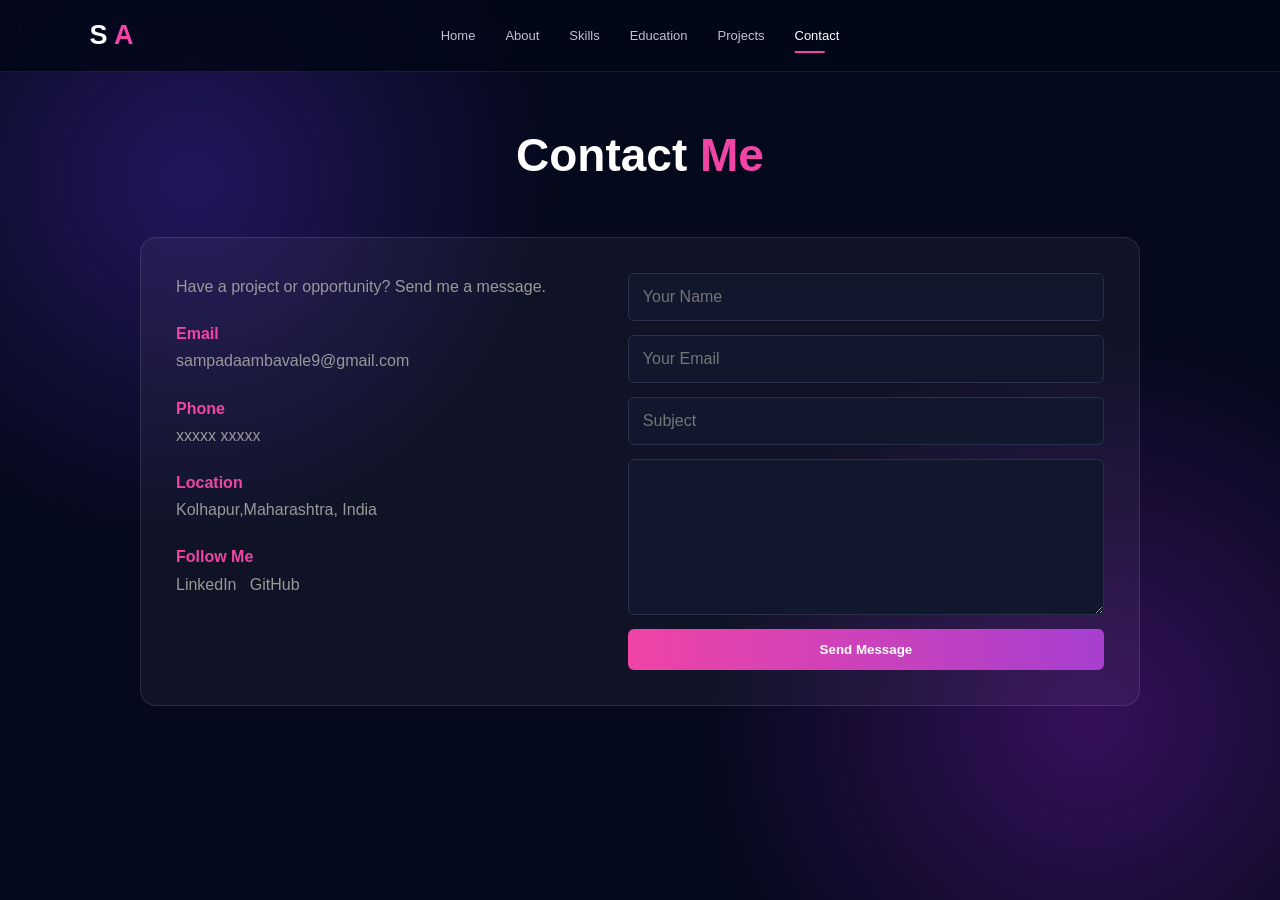
==== contact.html @ bd897bbc "Add files via upload" ====
<!DOCTYPE html>
<html lang="en">
<head>

    <meta charset="UTF-8">

    <meta name="viewport"
          content="width=device-width, initial-scale=1.0">

    <title>Contact | Sampada Ambavale</title>

    <link rel="stylesheet" href="style.css">

</head>

<body>

<header>

    <a href="home.html" class="logo">
        S<span> A</span>
    </a>

    <nav>

        <a href="home.html">Home</a>
        <a href="about.html">About</a>
        <a href="skills.html"> Skills</a>
		<a href="education.html"> Education </a>
        <a href="project.html"> Projects</a>
         <a href="contact.html"class="active">
            Contact
        </a>

    </nav>

</header>

<section class="page">
    <div class="title">

        <h1>
            Contact <span>Me</span>
        </h1>

    </div>

    <div class="contact-card">


        <div class="contact-info">

            <p>
                Have a project or opportunity?
                Send me a message.
            </p>

            <p>
                <b>Email</b><br>
                sampadaambavale9@gmail.com
            </p>


            <p>
                <b>Phone</b><br>
                xxxxx xxxxx
            </p>


            <p>
                <b>Location</b><br>
                Kolhapur,Maharashtra, India
            </p>

            <p>
                <b>Follow Me</b><br>
                LinkedIn &nbsp;
                GitHub
            </p>

        </div>

        <form>

            <input
                type="text"
                placeholder="Your Name"
                required
            >

            <input
                type="email"
                placeholder="Your Email"
                required
            >

            <input
                type="text"
                placeholder="Subject"
            >

            <textarea
                rows="7"
                placeholder="Your Message">
            </textarea>

            <button type="submit">
                Send Message
            </button>

        </form>


    </div>

</section>

</body>
</html>
---- style.css ----
* {
    margin: 0;
    padding: 0;
    box-sizing: border-box;
}
html {
    scroll-behavior: smooth;
}

body {
    font-family: Poppins, sans-serif;
    color: white;
    background:radial-gradient(
            circle at 15% 20%,
            #22165b 0,
            transparent 28%
        ),

        radial-gradient(
            circle at 85% 80%,
            #35105a 0,
            transparent 30%
        ),

        #05091c;

    min-height: 100vh;
	
}

/* ================= HEADER ================= */

header {
    height: 72px;
    padding: 0 7%;
    display: flex;
    align-items: center;
    justify-content: space-between;
    position: fixed;
    top: 0;
    left: 0;
    right: 0;
    z-index: 10;
    background:rgba(3, 7, 24, .86);
    backdrop-filter: blur(14px);
    border-bottom:1px solid rgba(255,255,255,.08);
}

.logo {
    font-size: 27px;
    font-weight: 800;
    color: white;
    text-decoration: none;
}

.logo span,
.title span,
h1 span,
h2 span {
    color: #f044a6;
}

nav {
    display: flex;
    gap: 30px;
    position: absolute;
    left: 50%;
    transform: translateX(-50%);
}

nav a {
	font weight:bold;
    color: #c3c3cf;
    text-decoration: none;
    font-size: 13px;
    position: relative;
    padding: 27px 0;
    transition: .3s;
}

nav a:hover,
nav a.active {
    color: white;
}

nav a.active::after {
    content: "";
    position: absolute;
    bottom: 17px;
    left: 0;
    width: 30px;
    height: 2px;
    background: #f044a6;
}

/* ================= HOME ================= */

.hero {
    min-height: 760px;
    padding: 125px 9% 45px;
    display: flex;
    align-items: center;
    justify-content: space-between;
    gap: 50px;
	
}

.hero-text {
    max-width: 610px;
}

.eyebrow,
.title p {
    color: #f044a6;
    letter-spacing: 3px;
    font-weight: 600;
    font-size: 13px;
}

.hero h1 {
    font-size: clamp(55px, 7vw, 90px);
    line-height: 1.05;
    margin: 12px 0;
}

.hero h2 {
    font-size: 30px;
    color: #d7d7df;
    margin-bottom: 18px;
}

.hero-text > p:not(.eyebrow) {
    color: #9ea0b1;
    line-height: 1.8;
}

.btn,
button {
   display: inline-block;
    background:linear-gradient(
            90deg,
            #f044a6,
            #a73fd0);
  color: white;
  border: 0;
    border-radius: 6px;
    padding: 13px 24px;
    text-decoration: none;
    font-weight: 600;
    cursor: pointer;
}

/* ================= PROFILE IMAGE ================= */

.hero-photo {
    width: 390px;
    height: 390px;
    border-radius: 50%;
    padding: 7px;
    position: relative;
    background:linear-gradient(
            135deg,
            #f044a6,
            #713cf0 
			);
}

.hero-photo img {
    width: 100%;
    height: 100%;
    object-fit: cover;
    border-radius: 50%;
    border: 8px solid #080c24;
	display:block;
}

/* ================= STATS ================= */

.stats {
    max-width: 1000px;
    margin: 0 auto 60px;
    display: grid;
    grid-template-columns:repeat(3,1fr);
    padding: 25px;
    background:rgba(255,255,255,.04);
    border: 1px solid rgba(255,255,255,.1);
    border-radius: 14px;
}

.stats div {
    text-align: center;
    border-right:  1px solid rgba(255,255,255,.1);
}

.stats div:last-child {
   border: 0;
}

.stats b {
 display: block;
    font-size: 28px;
    color: #f044a6;
}

.stats small {
   color: #999;
}

/* ================= COMMON PAGE ================= */

.page {
    min-height: 100vh;
    padding:120px 7% 70px;
}

.title {
    text-align: center;
    margin-bottom: 55px;
}

.title h1 {
    font-size: 46px;
    margin-top: 8px;
}
.about-section {
    min-height: calc(100vh - 80px);
    padding: 70px 8%;
}

.about-section h1 {
    text-align: center;
    font-size: 55px;
    color: white;
    margin-bottom: 60px;
}

.about-section h1 span {
    color: #f044a6;
}

.about-card {
    max-width: 850px;
    margin: auto;
    padding: 45px;
    background: rgba(255,255,255,0.06);
    border: 1px solid #713cf0;
    border-radius: 20px;
    box-shadow: none;
	
}

.about-card h2 {
    color: white;
    font-size: 32px;
    margin-bottom: 20px;
}

.about-card h2 span {
    color: #f044a6;
}

.about-card p {
    color: #d5d5df;
    font-size: 18px;
    line-height: 1.7;
}

.info {
    margin-top: 30px;
    padding-left: 25px;
    border-left: none;
}

.info p {
    margin: 15px 0;
}

.info strong {
    color: #f044a6;
}

.description {
    margin-top: 30px;
}

/* ================= SKILLS ================= */

.skill-grid {
    max-width: 1050px;
    margin: auto;
    display: grid;
    grid-template-columns:repeat(3,1fr);
    gap: 18px;
}

.skill {
    padding: 25px;
    background:rgba(255,255,255,.045);
    border:1px solid rgba(255,255,255,.1);
    border-radius: 12px;
    text-align: center;
}

.icon {
    margin: auto;
    width: 58px;
    height: 58px;
    border-radius: 12px;
    display: grid;
    place-items: center;
    background:
        linear-gradient(
            135deg,
            #f044a6,
            #713cf0 );
    font-weight: 800;
}

.skill h2 {
    font-size: 17px;
    margin: 15px;
}

/* ================= EDUCATION ================= */

.timeline article {
    position: relative;
    text-align:center;
    margin-bottom: 22px;
    padding: 25px;
    background:rgba(255,255,255,.045);
    border:1px solid rgba(255,255,255,.1);
    border-radius: 12px;
}

.timeline span {
 color: #f044a6;
    font-size: 13px;
}

.timeline h2 {
    margin: 8px 0;
}

.timeline h3 {
    color: #bbb;
    font-size: 15px;
}

/* ================= PROJECTS ================= */

.project {
    overflow: hidden;
    background: rgba(255,255,255,.045);
    border:1px solid rgba(255,255,255,.1);
    border-radius: 12px;
 text-align:center;
    transition: .3s;
}

.project > div {
    padding: 20px;
}

.project h2 {
    font-size: 18px;
}

.project p {
    color: #999;
    margin: 10px 0;
    line-height: 1.7;
}

.project span {
    color: #f044a6;
    font-size: 13px;
}

.project a {
    display: block;
    color: white;
    text-decoration: none
    margin-top: 18px;
    font-weight: 600;
}

/* ================= CONTACT ================= */

.contact-card {
    max-width: 1000px;
     margin: auto;
    padding: 35px;
    display: grid;
    grid-template-columns:1fr 1.2fr;
    gap: 55px;
    background:rgba(255,255,255,.045);
    border:1px solid rgba(255,255,255,.1);
    border-radius: 16px;
}

.contact-info h2 {

    font-size: 30px;
    margin-bottom: 15px;
}

.contact-info p {

    color: #999;
	line-height: 1.7;
    margin-bottom: 20px;
}

.contact-info b {
     color: #f044a6;
}

form {
    display: flex;
    flex-direction: column;
    gap: 14px;
}

input,
textarea {

    font: inherit;
    color: white;
    background: #11172d;
    border:1px solid #2a304c;
    border-radius: 6px;
    padding: 14px;
    outline: none;
}

input:focus,
textarea:focus {
     border-color: #f044a6;
}
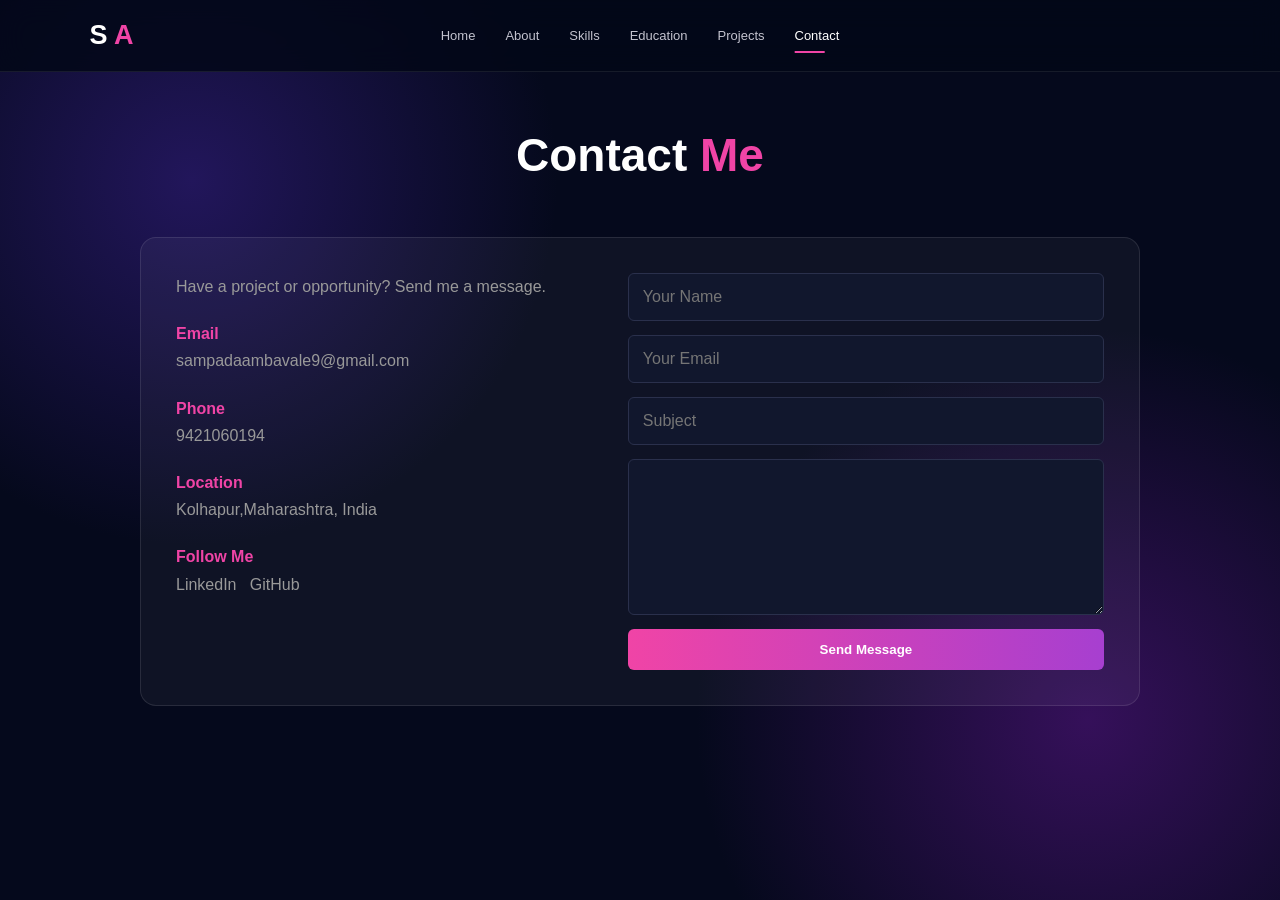
==== commit ec33c290: "Update contact.html" ====
--- a/contact.html
+++ b/contact.html
@@ -63,7 +63,7 @@
 
             <p>
                 <b>Phone</b><br>
-                xxxxx xxxxx
+                9421060194
             </p>
 
 
@@ -116,4 +116,4 @@
 </section>
 
 </body>
-</html>+</html>
